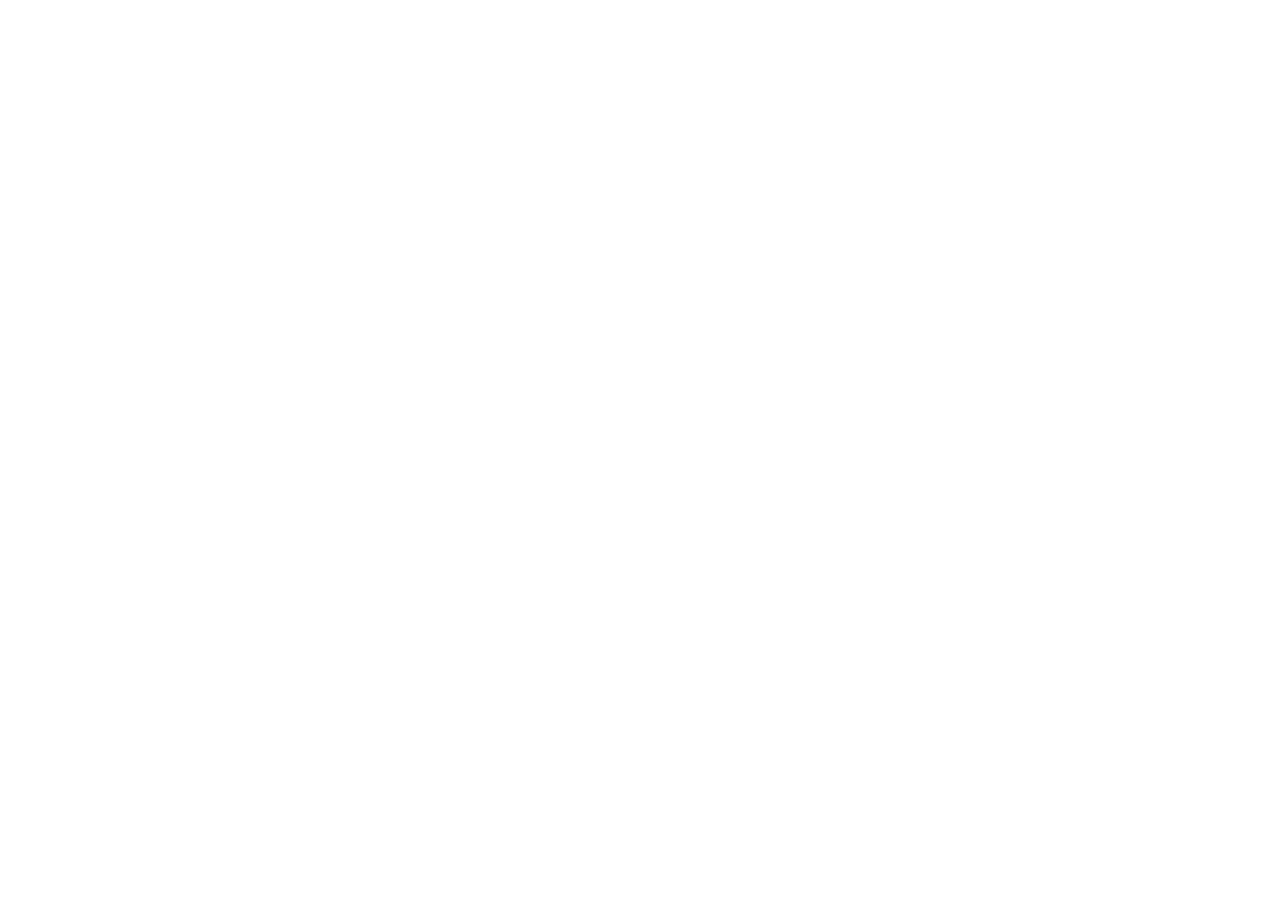
==== index.html @ f28d415c "'Setup'" ====
<!DOCTYPE html>
<html lang="en">
  <head>
    <meta charset="UTF-8" />
    <meta name="viewport" content="width=device-width, initial-scale=1.0" />
    <title>Book Store - Book Store</title>
    <link rel="stylesheet" href="./style.css" />
  </head>
  <body></body>
</html>
---- style.css ----
* {
  margin: 0;
  padding: 0;
}
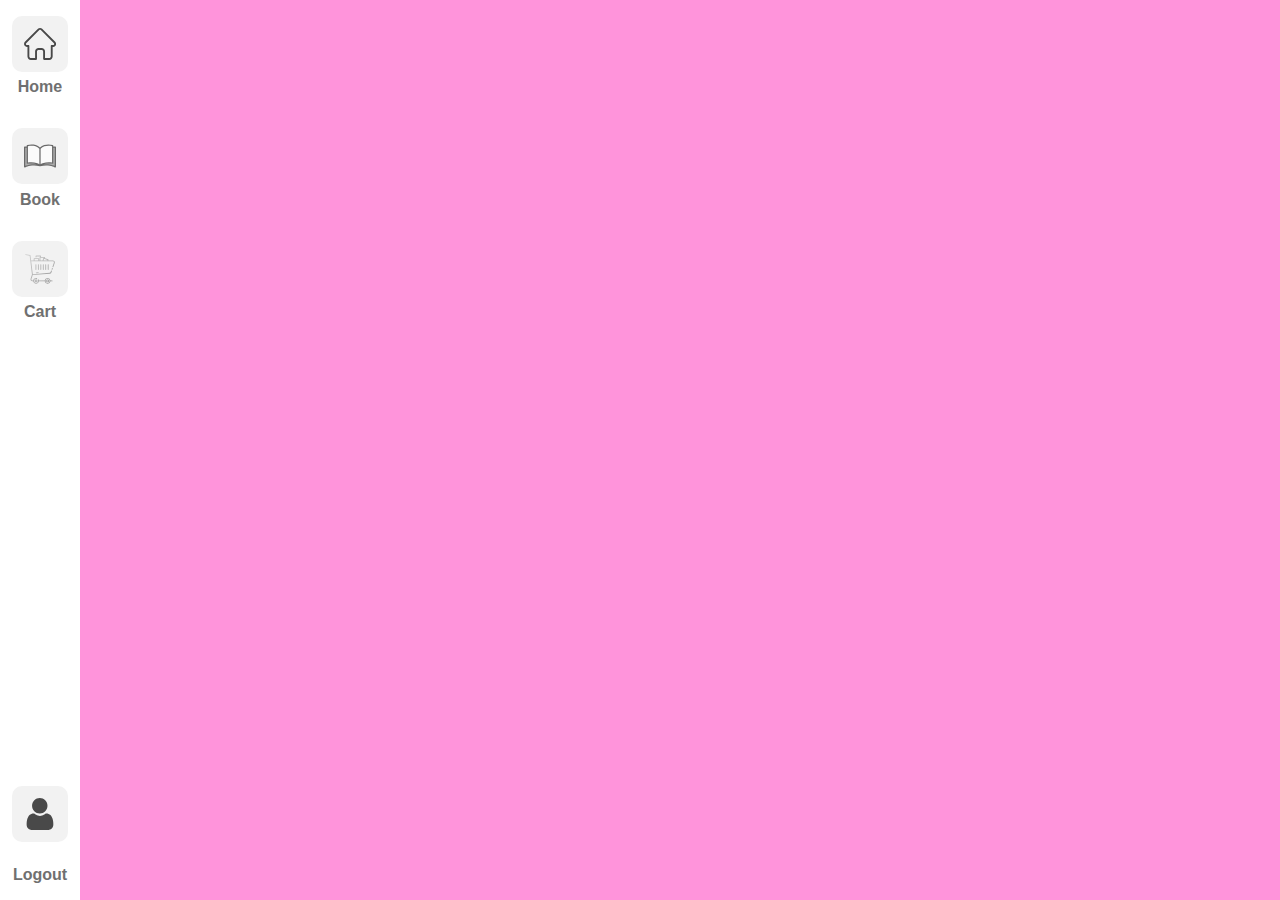
==== commit 1368bb36: "'create-a-navbar-menu'" ====
--- a/index.html
+++ b/index.html
@@ -6,5 +6,58 @@
     <title>Book Store - Book Store</title>
     <link rel="stylesheet" href="./style.css" />
   </head>
-  <body></body>
+  <body>
+    <div class="App">
+      <nav class="h-navbar">
+        <ul class="h-navbar-nav">
+          <li class="h-navbar-item">
+            <a href="#" class="h-nav-link">
+              <div class="nav-icon">
+                <img class="link-icon" src="./image/home.svg" />
+              </div>
+              <span class="link-text">Home</span>
+            </a>
+          </li>
+          <li class="h-navbar-item">
+            <a href="#" class="h-nav-link">
+              <div class="nav-icon">
+                <img class="link-icon" src="./image/book.svg" />
+              </div>
+              <span class="link-text">Book</span>
+            </a>
+          </li>
+          <li class="h-navbar-item">
+            <a href="#" class="h-nav-link">
+              <div class="nav-icon">
+                <img class="link-icon" src="./image/smart-cart.svg" />
+              </div>
+              <span class="link-text">Cart</span>
+            </a>
+          </li>
+          <li class="h-navbar-item">
+            <a href="#" class="h-nav-link">
+              <span class="link-text">Login</span>
+            </a>
+          </li>
+          <li class="h-navbar-item">
+            <a href="#" class="h-nav-link">
+              <span class="link-text">Signin</span>
+            </a>
+          </li>
+          <li class="h-navbar-item">
+            <a href="#" class="h-nav-link">
+              <div class="nav-icon">
+                <img class="link-icon" src="./image/user.svg" />
+              </div>
+            </a>
+          </li>
+          <li class="h-navbar-item">
+            <a href="#" class="h-nav-link">
+              <span class="link-text">Logout</span>
+            </a>
+          </li>
+        </ul>
+      </nav>
+    </div>
+  </body>
 </html>
--- a/style.css
+++ b/style.css
@@ -1,4 +1,288 @@
 * {
   margin: 0;
   padding: 0;
-}
+  color: black;
+  font-family: 'Roboto', sans-serif;
+}
+
+body {
+  background-color: #ff94db !important;
+}
+
+body::-webkit-scrollbar {
+  width: 0.15rem;
+  border-radius: 20px;
+}
+
+body::-webkit-scrollbar-track {
+  background-color: white;
+  border-radius: 20px;
+}
+
+body::-webkit-scrollbar-thumb {
+  background-color: rgb(97, 97, 97);
+  border-radius: 20px;
+}
+
+.h-navbar {
+  width: 5rem;
+  height: 100vh;
+  position: fixed;
+  background-color: white;
+  z-index: 1000;
+}
+
+.h-navbar .h-navbar-nav {
+  list-style: none;
+  margin: 0;
+  padding: 0;
+  display: flex;
+  flex-direction: column;
+  align-items: center;
+  height: 100%;
+}
+
+.h-navbar .h-navbar-nav .h-navbar-item {
+  width: 100%;
+  margin: 1rem 0;
+}
+
+.h-navbar .h-navbar-nav .h-navbar-item .h-nav-link {
+  display: flex;
+  flex-direction: column;
+  align-items: center;
+  text-decoration: none;
+}
+
+.h-navbar .h-navbar-nav .h-navbar-item .h-nav-link .nav-icon {
+  width: 3.5rem;
+  height: 3.5rem;
+  background: #f2f2f2;
+  border: none;
+  border-radius: 10px;
+}
+
+.h-navbar .h-navbar-nav .h-navbar-item .h-nav-link .nav-icon img {
+  max-width: 2rem;
+}
+
+.h-navbar .h-navbar-nav .h-navbar-item .h-nav-link .nav-icon .link-icon {
+  display: flex;
+  align-items: center;
+  justify-content: center;
+  margin: auto;
+  height: 100%;
+  transition: 0.4 ease-in-out;
+  filter: grayscale(100%) opacity(0.7);
+}
+
+.h-navbar .h-navbar-nav .h-navbar-item:hover .h-nav-link .nav-icon .link-icon {
+  filter: grayscale(0) opacity(1);
+}
+
+.h-navbar .h-navbar-nav .h-navbar-item .link-text {
+  color: #707070;
+  margin-top: 0.4rem;
+  transition: 0.4 ease-in-out;
+  font-weight: 700;
+}
+
+.h-navbar .h-navbar-nav .h-navbar-item:hover .link-text {
+  color: black;
+}
+
+.h-navbar .h-navbar-nav .h-navbar-item:nth-child(4):hover .link-text,
+.h-navbar .h-navbar-nav .h-navbar-item:nth-child(5):hover .link-text {
+  text-decoration: underline;
+}
+
+.h-navbar .h-navbar-nav .h-navbar-item:nth-child(4),
+.h-navbar .h-navbar-nav .h-navbar-item:nth-child(6) {
+  margin-bottom: 0.1rem;
+  margin-top: auto;
+}
+
+.h-navbar .h-navbar-nav .h-navbar-item:nth-child(4),
+.h-navbar .h-navbar-nav .h-navbar-item:nth-child(5) {
+  display: none;
+}
+
+.h-navbar .h-navbar-nav .h-navbar-item:nth-child(5) {
+  margin-bottom: 2rem;
+}
+
+main {
+  margin-left: 8rem;
+  margin-right: 4.8rem;
+  padding: 1rem;
+}
+
+header {
+  margin-top: 30px;
+  display: flex !important;
+  /* grid-template-columns: 1fr 1fr; */
+  width: 100%;
+}
+
+.search-book {
+  max-width: 25rem;
+  height: 45px;
+  position: relative;
+  flex-basis: 25rem;
+}
+
+.search-book input {
+  width: 100%;
+  height: 100%;
+  border-radius: 20px;
+  outline: none;
+  box-shadow: none;
+  border: none;
+  padding: 0 20px;
+}
+
+.search-book .search-in {
+  position: absolute;
+  top: 0;
+  left: 0;
+}
+
+.search-book .search-icon {
+  position: absolute;
+  top: 50%;
+  right: 7rem;
+  transform: translate(6rem, -50%);
+  z-index: 2;
+  max-width: 25px;
+}
+
+.logo {
+  display: flex;
+  align-items: center;
+  justify-content: flex-end;
+  flex-grow: 1;
+}
+
+.logo .logo-link {
+  text-decoration: none;
+  display: flex;
+  align-items: center;
+}
+
+.logo .logo-link .logo-web {
+  max-width: 40px;
+}
+
+.logo .logo-link .text-logo {
+  font-size: 1.3rem;
+  font-weight: bold;
+  color: #707070;
+  margin-left: 0.5rem;
+}
+
+/* .h-list-book{
+  margin-top: 40px;
+  display: flex;
+  flex-direction: column;
+}
+
+.h-list-book .books{
+  display: flex;
+  flex-direction: row;
+}
+
+.h-list-book .books .book{
+  display: flex;
+  justify-content: center;
+  margin: 10px 0;
+}
+
+.h-list-book .top-title h2{
+  color: white;
+} */
+
+@media only screen and (min-width: 1366px) {
+  .h-list-book .books .book {
+    flex: 0 0 20%;
+    max-width: 20%;
+  }
+}
+
+@media only screen and (max-width: 1366px) {
+  .h-list-book .books .book {
+    flex: 0 0 25%;
+    max-width: 25%;
+  }
+}
+
+@media only screen and (max-width: 900px) {
+  main {
+    margin-right: 2rem;
+  }
+  .h-list-book .books .book {
+    flex: 0 0 33%;
+    max-width: 33%;
+  }
+}
+
+@media only screen and (min-width: 900px) {
+  main {
+    margin-right: 2rem;
+  }
+}
+
+@media only screen and (min-width: 600px) {
+  .h-navbar {
+    bottom: 0;
+    width: 5rem;
+    background-color: white;
+  }
+}
+
+@media only screen and (max-width: 600px) {
+  .h-list-book .books .book {
+    flex: 0 0 50%;
+    max-width: 50%;
+  }
+
+  .h-navbar {
+    max-width: 100vw;
+    width: 100vw;
+    height: 4rem;
+    bottom: 0;
+  }
+
+  .h-navbar .h-navbar-nav {
+    flex-direction: row;
+  }
+
+  .h-navbar .h-navbar-nav .h-navbar-item {
+    margin: 0;
+  }
+
+  .h-navbar .h-navbar-nav .h-navbar-item .h-nav-link .link-text {
+    display: none;
+  }
+
+  .h-navbar .h-navbar-nav .h-navbar-item:nth-child(4),
+  .h-navbar .h-navbar-nav .h-navbar-item:nth-child(5),
+  .h-navbar .h-navbar-nav .h-navbar-item:nth-child(7) {
+    display: none;
+  }
+
+  .h-navbar .h-navbar-nav .h-navbar-item .h-nav-link .nav-icon .link-icon {
+    filter: grayscale(0) opacity(1);
+  }
+
+  .search-book {
+    max-width: 20rem;
+  }
+
+  .logo .logo-link .text-logo {
+    display: none;
+  }
+
+  main {
+    margin: 0;
+  }
+}
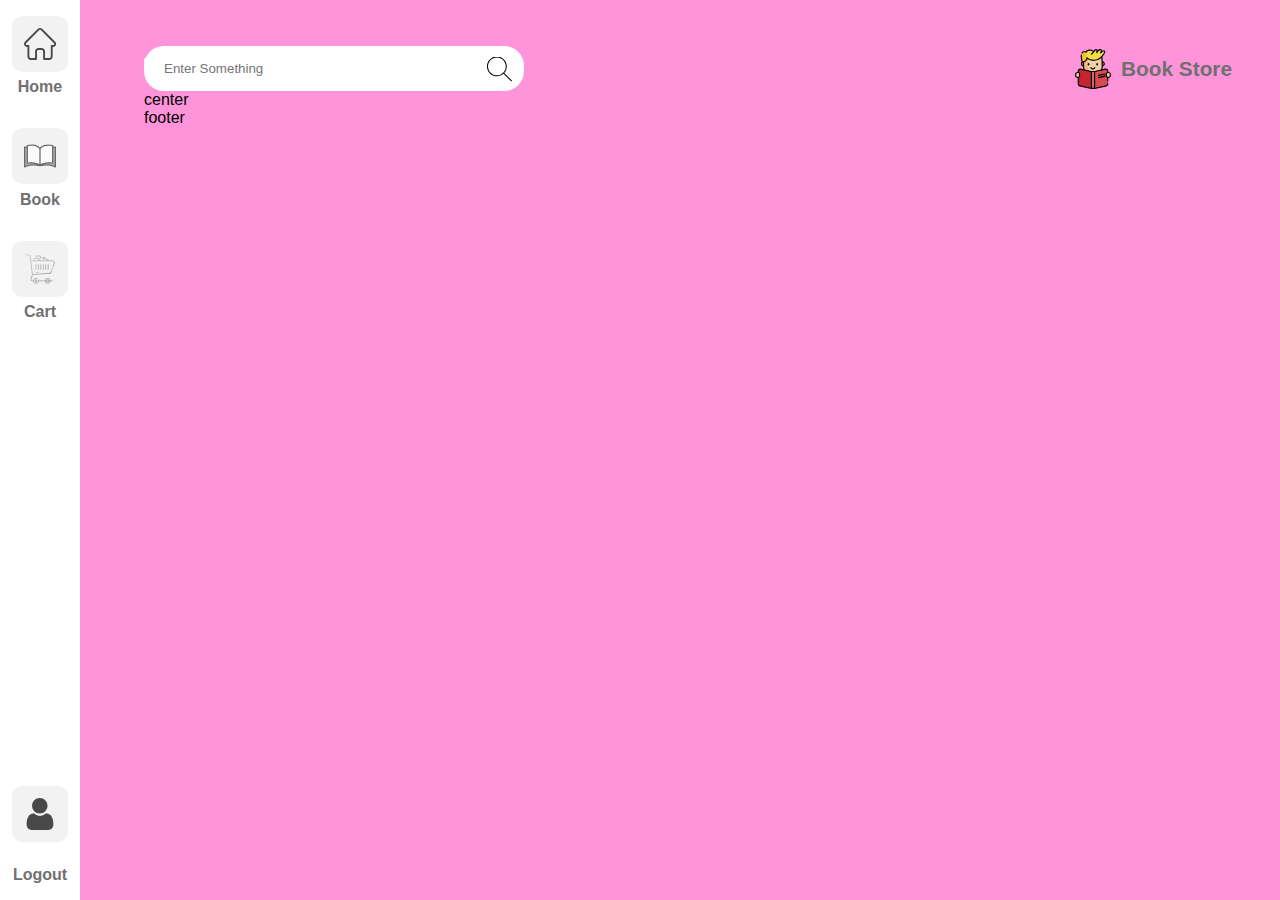
==== commit c3a134fe: "'create-header-of-web_feature-search-and-add-logo-for-website'" ====
--- a/index.html
+++ b/index.html
@@ -58,6 +58,38 @@
           </li>
         </ul>
       </nav>
+      <main class="main">
+        <div class="header">
+          <div class="search-book">
+            <button>
+              <img
+                src="./image/search.svg"
+                alt="search book"
+                class="search-icon"
+              />
+            </button>
+            <input
+              type="text"
+              id="search"
+              class="search-in"
+              placeholder="Enter Something"
+            />
+          </div>
+          <div class="logo">
+            <a href="#" class="logo-link">
+              <img
+                src="./image/study.svg"
+                class="logo-web"
+                alt="logo-study"
+                alt="logo study"
+              />
+              <span class="text-logo">Book Store</span>
+            </a>
+          </div>
+        </div>
+        <div class="center">center</div>
+        <div class="footer">footer</div>
+      </main>
     </div>
   </body>
 </html>
--- a/style.css
+++ b/style.css
@@ -117,7 +117,7 @@
   padding: 1rem;
 }
 
-header {
+.header {
   margin-top: 30px;
   display: flex !important;
   /* grid-template-columns: 1fr 1fr; */
@@ -132,13 +132,13 @@
 }
 
 .search-book input {
-  width: 100%;
+  width: 90%;
   height: 100%;
   border-radius: 20px;
   outline: none;
   box-shadow: none;
   border: none;
-  padding: 0 20px;
+  padding-left: 20px;
 }
 
 .search-book .search-in {
@@ -150,8 +150,8 @@
 .search-book .search-icon {
   position: absolute;
   top: 50%;
-  right: 7rem;
-  transform: translate(6rem, -50%);
+  right: 4rem;
+  transform: translate(2rem, -50%);
   z-index: 2;
   max-width: 25px;
 }
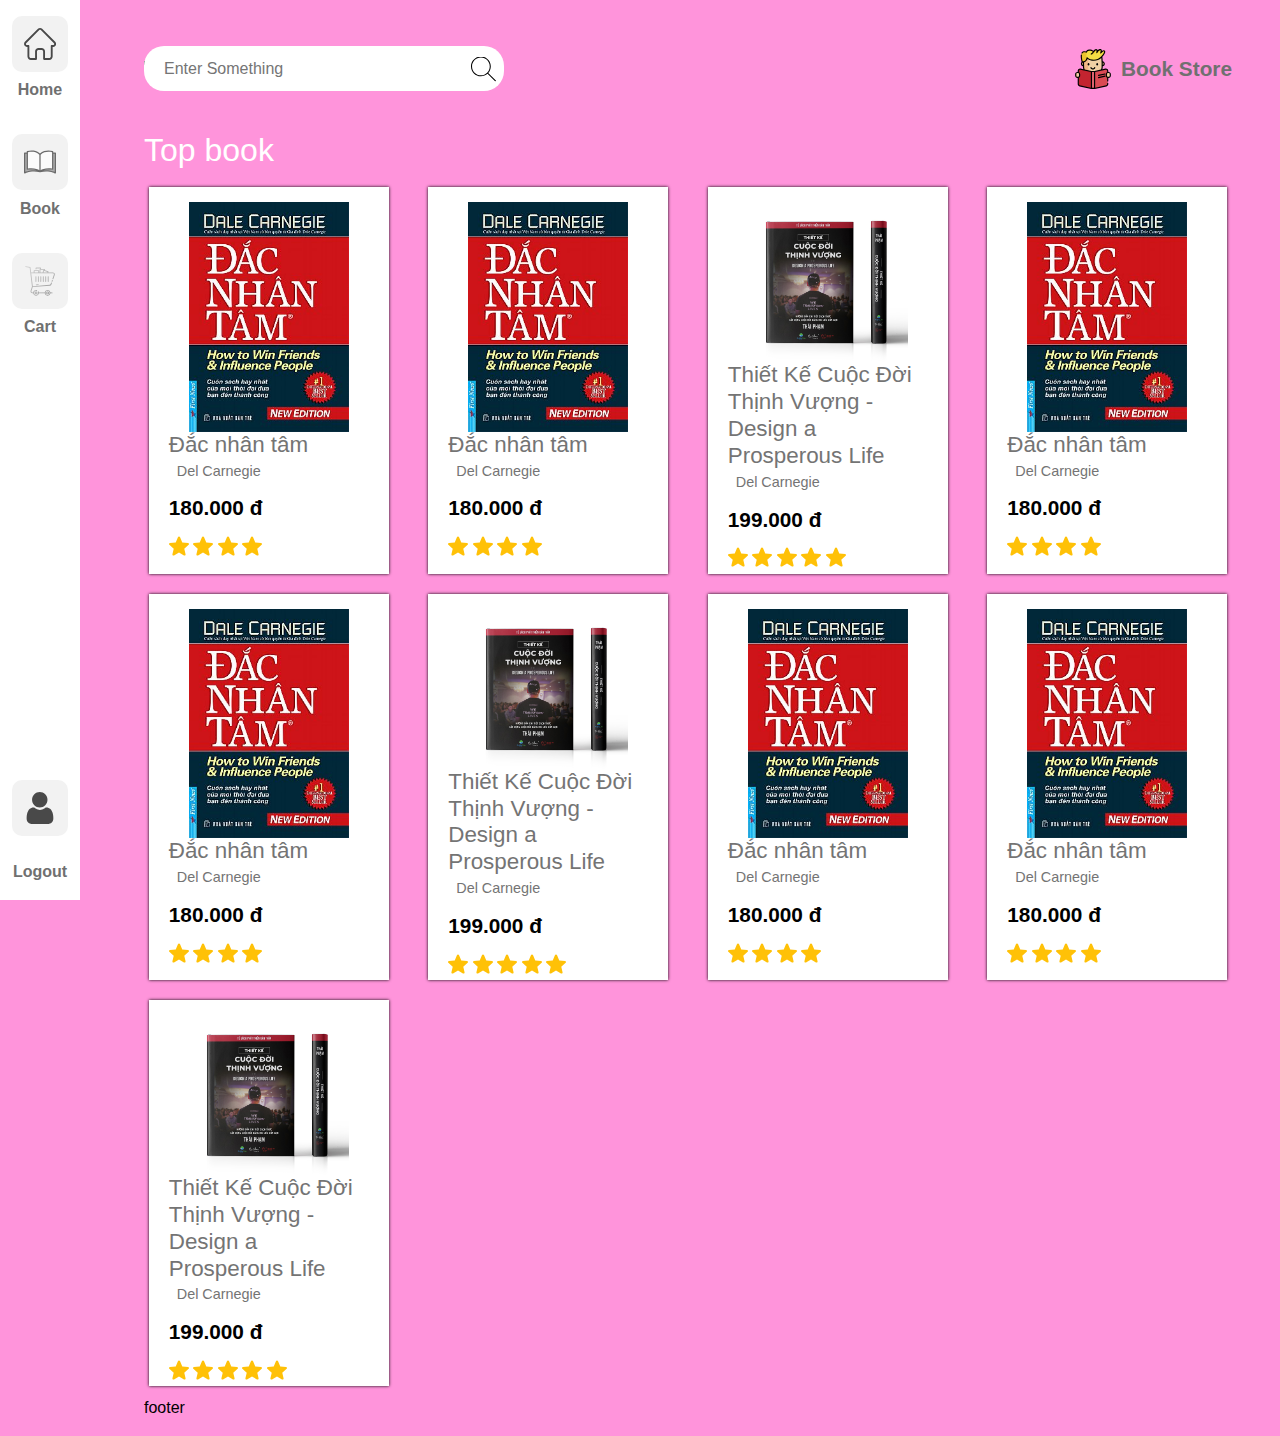
==== commit e2d70c11: "'add_card_book_and_of_center_WEB'" ====
--- a/index.html
+++ b/index.html
@@ -5,6 +5,13 @@
     <meta name="viewport" content="width=device-width, initial-scale=1.0" />
     <title>Book Store - Book Store</title>
     <link rel="stylesheet" href="./style.css" />
+    <link rel="stylesheet" href="./components/cards.css" />
+    <link
+      rel="stylesheet"
+      href="https://stackpath.bootstrapcdn.com/bootstrap/4.4.1/css/bootstrap.min.css"
+      integrity="sha384-Vkoo8x4CGsO3+Hhxv8T/Q5PaXtkKtu6ug5TOeNV6gBiFeWPGFN9MuhOf23Q9Ifjh"
+      crossorigin="anonymous"
+    />
   </head>
   <body>
     <div class="App">
@@ -87,7 +94,447 @@
             </a>
           </div>
         </div>
-        <div class="center">center</div>
+        <div class="center">
+          <div class="h-list-book">
+            <div class="top-title">
+              <h2 class="list-title-text">Top book</h2>
+            </div>
+            <div class="books row">
+              <div class="book  col-sm-4">
+                <div class="h-card">
+                  <a href="#" class="h-card-content">
+                    <img
+                      src="./image/Dac-nhan-tam.jpg"
+                      class="h-card-img"
+                      alt="book card"
+                    />
+                    <div class="h-card-body">
+                      <h3 class="h-card-title">
+                        Đắc nhân tâm
+                      </h3>
+                      <p class="h-card-text">
+                        Del Carnegie
+                      </p>
+                      <p class="h-payment">180.000 đ</p>
+                      <div class="book-star">
+                        <img
+                          src="./image/star.svg"
+                          alt="star"
+                          style="max-width: 20px;"
+                          class="_1-start"
+                        />
+                        <img
+                          src="./image/star.svg"
+                          alt="star"
+                          style="max-width: 20px;"
+                          class="_1-start"
+                        />
+                        <img
+                          src="./image/star.svg"
+                          alt="star"
+                          style="max-width: 20px;"
+                          class="_1-start"
+                        />
+                        <img
+                          src="./image/star.svg"
+                          alt="star"
+                          style="max-width: 20px;"
+                          class="_1-start"
+                        />
+                      </div>
+                    </div>
+                  </a>
+                </div>
+              </div>
+              <div class="book  col-sm-4">
+                <div class="h-card">
+                  <a href="#" class="h-card-content">
+                    <img
+                      src="./image/Dac-nhan-tam.jpg"
+                      class="h-card-img"
+                      alt="book card"
+                    />
+                    <div class="h-card-body">
+                      <h3 class="h-card-title">
+                        Đắc nhân tâm
+                      </h3>
+                      <p class="h-card-text">
+                        Del Carnegie
+                      </p>
+                      <p class="h-payment">180.000 đ</p>
+                      <div class="book-star">
+                        <img
+                          src="./image/star.svg"
+                          alt="star"
+                          style="max-width: 20px;"
+                          class="_1-start"
+                        />
+                        <img
+                          src="./image/star.svg"
+                          alt="star"
+                          style="max-width: 20px;"
+                          class="_1-start"
+                        />
+                        <img
+                          src="./image/star.svg"
+                          alt="star"
+                          style="max-width: 20px;"
+                          class="_1-start"
+                        />
+                        <img
+                          src="./image/star.svg"
+                          alt="star"
+                          style="max-width: 20px;"
+                          class="_1-start"
+                        />
+                      </div>
+                    </div>
+                  </a>
+                </div>
+              </div>
+              <div class="book  col-sm-4">
+                <div class="h-card">
+                  <a href="#" class="h-card-content">
+                    <img
+                      src="./image/thiet_ke_cuoc_doi_thinh_vuong.jpg"
+                      class="h-card-img"
+                      alt="book card"
+                    />
+                    <div class="h-card-body">
+                      <h3 class="h-card-title">
+                        Thiết Kế Cuộc Đời Thịnh Vượng - Design a Prosperous Life
+                      </h3>
+                      <p class="h-card-text">
+                        Del Carnegie
+                      </p>
+                      <p class="h-payment">199.000 đ</p>
+                      <div class="book-star">
+                        <img
+                          src="./image/star.svg"
+                          alt="star"
+                          style="max-width: 20px;"
+                          class="_1-start"
+                        />
+                        <img
+                          src="./image/star.svg"
+                          alt="star"
+                          style="max-width: 20px;"
+                          class="_1-start"
+                        />
+                        <img
+                          src="./image/star.svg"
+                          alt="star"
+                          style="max-width: 20px;"
+                          class="_1-start"
+                        />
+                        <img
+                          src="./image/star.svg"
+                          alt="star"
+                          style="max-width: 20px;"
+                          class="_1-start"
+                        />
+                        <img
+                          src="./image/star.svg"
+                          alt="star"
+                          style="max-width: 20px;"
+                          class="_1-start"
+                        />
+                      </div>
+                    </div>
+                  </a>
+                </div>
+              </div>
+              <div class="book  col-sm-4">
+                <div class="h-card">
+                  <a href="#" class="h-card-content">
+                    <img
+                      src="./image/Dac-nhan-tam.jpg"
+                      class="h-card-img"
+                      alt="book card"
+                    />
+                    <div class="h-card-body">
+                      <h3 class="h-card-title">
+                        Đắc nhân tâm
+                      </h3>
+                      <p class="h-card-text">
+                        Del Carnegie
+                      </p>
+                      <p class="h-payment">180.000 đ</p>
+                      <div class="book-star">
+                        <img
+                          src="./image/star.svg"
+                          alt="star"
+                          style="max-width: 20px;"
+                          class="_1-start"
+                        />
+                        <img
+                          src="./image/star.svg"
+                          alt="star"
+                          style="max-width: 20px;"
+                          class="_1-start"
+                        />
+                        <img
+                          src="./image/star.svg"
+                          alt="star"
+                          style="max-width: 20px;"
+                          class="_1-start"
+                        />
+                        <img
+                          src="./image/star.svg"
+                          alt="star"
+                          style="max-width: 20px;"
+                          class="_1-start"
+                        />
+                      </div>
+                    </div>
+                  </a>
+                </div>
+              </div>
+              <div class="book  col-sm-4">
+                <div class="h-card">
+                  <a href="#" class="h-card-content">
+                    <img
+                      src="./image/Dac-nhan-tam.jpg"
+                      class="h-card-img"
+                      alt="book card"
+                    />
+                    <div class="h-card-body">
+                      <h3 class="h-card-title">
+                        Đắc nhân tâm
+                      </h3>
+                      <p class="h-card-text">
+                        Del Carnegie
+                      </p>
+                      <p class="h-payment">180.000 đ</p>
+                      <div class="book-star">
+                        <img
+                          src="./image/star.svg"
+                          alt="star"
+                          style="max-width: 20px;"
+                          class="_1-start"
+                        />
+                        <img
+                          src="./image/star.svg"
+                          alt="star"
+                          style="max-width: 20px;"
+                          class="_1-start"
+                        />
+                        <img
+                          src="./image/star.svg"
+                          alt="star"
+                          style="max-width: 20px;"
+                          class="_1-start"
+                        />
+                        <img
+                          src="./image/star.svg"
+                          alt="star"
+                          style="max-width: 20px;"
+                          class="_1-start"
+                        />
+                      </div>
+                    </div>
+                  </a>
+                </div>
+              </div>
+              <div class="book  col-sm-4">
+                <div class="h-card">
+                  <a href="#" class="h-card-content">
+                    <img
+                      src="./image/thiet_ke_cuoc_doi_thinh_vuong.jpg"
+                      class="h-card-img"
+                      alt="book card"
+                    />
+                    <div class="h-card-body">
+                      <h3 class="h-card-title">
+                        Thiết Kế Cuộc Đời Thịnh Vượng - Design a Prosperous Life
+                      </h3>
+                      <p class="h-card-text">
+                        Del Carnegie
+                      </p>
+                      <p class="h-payment">199.000 đ</p>
+                      <div class="book-star">
+                        <img
+                          src="./image/star.svg"
+                          alt="star"
+                          style="max-width: 20px;"
+                          class="_1-start"
+                        />
+                        <img
+                          src="./image/star.svg"
+                          alt="star"
+                          style="max-width: 20px;"
+                          class="_1-start"
+                        />
+                        <img
+                          src="./image/star.svg"
+                          alt="star"
+                          style="max-width: 20px;"
+                          class="_1-start"
+                        />
+                        <img
+                          src="./image/star.svg"
+                          alt="star"
+                          style="max-width: 20px;"
+                          class="_1-start"
+                        />
+                        <img
+                          src="./image/star.svg"
+                          alt="star"
+                          style="max-width: 20px;"
+                          class="_1-start"
+                        />
+                      </div>
+                    </div>
+                  </a>
+                </div>
+              </div>
+              <div class="book  col-sm-4">
+                <div class="h-card">
+                  <a href="#" class="h-card-content">
+                    <img
+                      src="./image/Dac-nhan-tam.jpg"
+                      class="h-card-img"
+                      alt="book card"
+                    />
+                    <div class="h-card-body">
+                      <h3 class="h-card-title">
+                        Đắc nhân tâm
+                      </h3>
+                      <p class="h-card-text">
+                        Del Carnegie
+                      </p>
+                      <p class="h-payment">180.000 đ</p>
+                      <div class="book-star">
+                        <img
+                          src="./image/star.svg"
+                          alt="star"
+                          style="max-width: 20px;"
+                          class="_1-start"
+                        />
+                        <img
+                          src="./image/star.svg"
+                          alt="star"
+                          style="max-width: 20px;"
+                          class="_1-start"
+                        />
+                        <img
+                          src="./image/star.svg"
+                          alt="star"
+                          style="max-width: 20px;"
+                          class="_1-start"
+                        />
+                        <img
+                          src="./image/star.svg"
+                          alt="star"
+                          style="max-width: 20px;"
+                          class="_1-start"
+                        />
+                      </div>
+                    </div>
+                  </a>
+                </div>
+              </div>
+              <div class="book  col-sm-4">
+                <div class="h-card">
+                  <a href="#" class="h-card-content">
+                    <img
+                      src="./image/Dac-nhan-tam.jpg"
+                      class="h-card-img"
+                      alt="book card"
+                    />
+                    <div class="h-card-body">
+                      <h3 class="h-card-title">
+                        Đắc nhân tâm
+                      </h3>
+                      <p class="h-card-text">
+                        Del Carnegie
+                      </p>
+                      <p class="h-payment">180.000 đ</p>
+                      <div class="book-star">
+                        <img
+                          src="./image/star.svg"
+                          alt="star"
+                          style="max-width: 20px;"
+                          class="_1-start"
+                        />
+                        <img
+                          src="./image/star.svg"
+                          alt="star"
+                          style="max-width: 20px;"
+                          class="_1-start"
+                        />
+                        <img
+                          src="./image/star.svg"
+                          alt="star"
+                          style="max-width: 20px;"
+                          class="_1-start"
+                        />
+                        <img
+                          src="./image/star.svg"
+                          alt="star"
+                          style="max-width: 20px;"
+                          class="_1-start"
+                        />
+                      </div>
+                    </div>
+                  </a>
+                </div>
+              </div>
+              <div class="book  col-sm-4">
+                <div class="h-card">
+                  <a href="#" class="h-card-content">
+                    <img
+                      src="./image/thiet_ke_cuoc_doi_thinh_vuong.jpg"
+                      class="h-card-img"
+                      alt="book card"
+                    />
+                    <div class="h-card-body">
+                      <h3 class="h-card-title">
+                        Thiết Kế Cuộc Đời Thịnh Vượng - Design a Prosperous Life
+                      </h3>
+                      <p class="h-card-text">
+                        Del Carnegie
+                      </p>
+                      <p class="h-payment">199.000 đ</p>
+                      <div class="book-star">
+                        <img
+                          src="./image/star.svg"
+                          alt="star"
+                          style="max-width: 20px;"
+                          class="_1-start"
+                        />
+                        <img
+                          src="./image/star.svg"
+                          alt="star"
+                          style="max-width: 20px;"
+                          class="_1-start"
+                        />
+                        <img
+                          src="./image/star.svg"
+                          alt="star"
+                          style="max-width: 20px;"
+                          class="_1-start"
+                        />
+                        <img
+                          src="./image/star.svg"
+                          alt="star"
+                          style="max-width: 20px;"
+                          class="_1-start"
+                        />
+                        <img
+                          src="./image/star.svg"
+                          alt="star"
+                          style="max-width: 20px;"
+                          class="_1-start"
+                        />
+                      </div>
+                    </div>
+                  </a>
+                </div>
+              </div>
+            </div>
+          </div>
+        </div>
         <div class="footer">footer</div>
       </main>
     </div>
--- a/style.css
+++ b/style.css
@@ -151,7 +151,7 @@
   position: absolute;
   top: 50%;
   right: 4rem;
-  transform: translate(2rem, -50%);
+  transform: translate(1rem, -50%);
   z-index: 2;
   max-width: 25px;
 }
@@ -180,36 +180,36 @@
   margin-left: 0.5rem;
 }
 
-/* .h-list-book{
+.center .h-list-book {
   margin-top: 40px;
   display: flex;
   flex-direction: column;
 }
 
-.h-list-book .books{
+.center .h-list-book .books {
   display: flex;
   flex-direction: row;
 }
 
-.h-list-book .books .book{
+.center .h-list-book .books .book {
   display: flex;
   justify-content: center;
   margin: 10px 0;
 }
 
-.h-list-book .top-title h2{
+.center .h-list-book .top-title h2 {
   color: white;
-} */
+}
 
 @media only screen and (min-width: 1366px) {
-  .h-list-book .books .book {
+  .center .h-list-book .books .book {
     flex: 0 0 20%;
     max-width: 20%;
   }
 }
 
 @media only screen and (max-width: 1366px) {
-  .h-list-book .books .book {
+  .center .h-list-book .books .book {
     flex: 0 0 25%;
     max-width: 25%;
   }
@@ -219,7 +219,7 @@
   main {
     margin-right: 2rem;
   }
-  .h-list-book .books .book {
+  .center .h-list-book .books .book {
     flex: 0 0 33%;
     max-width: 33%;
   }
@@ -240,7 +240,7 @@
 }
 
 @media only screen and (max-width: 600px) {
-  .h-list-book .books .book {
+  .center .h-list-book .books .book {
     flex: 0 0 50%;
     max-width: 50%;
   }
--- a/components/cards.css
+++ b/components/cards.css
@@ -0,0 +1,52 @@
+.h-card{
+    width: 15rem;
+    background-color:white;
+    box-shadow: 0 0 3px;
+    transition: 0.3s ease-in-out;
+}
+
+.h-card:hover{
+    box-shadow: 0px 0 6px;
+}
+
+.h-card .h-card-content{
+    text-decoration: none;
+}
+
+.h-card .h-card-img{
+    width: 10rem;
+    margin: auto;
+    padding-top: 15px;
+    display: flex;
+    align-items: center;
+    justify-content: center;
+}
+
+.h-card .h-card-body{
+    padding:0 20px;
+    padding-bottom: 5px;
+}
+
+.h-card .h-card-body h3{
+    margin-bottom: 2px;
+    font-size: 1.4rem;
+    color: #747474;
+}
+
+.h-card .h-card-body p{
+    padding: 0;
+    margin: 0;
+    font-size: 0.9rem;
+    color: #747474;
+}
+
+.h-card .h-card-body p.h-card-text{
+    padding-left: 8px;
+}
+
+.h-card .h-card-body p.h-payment{
+    color: black;
+    font-size: 1.3rem;
+    margin: 10px 0;
+    font-weight: 700;
+}
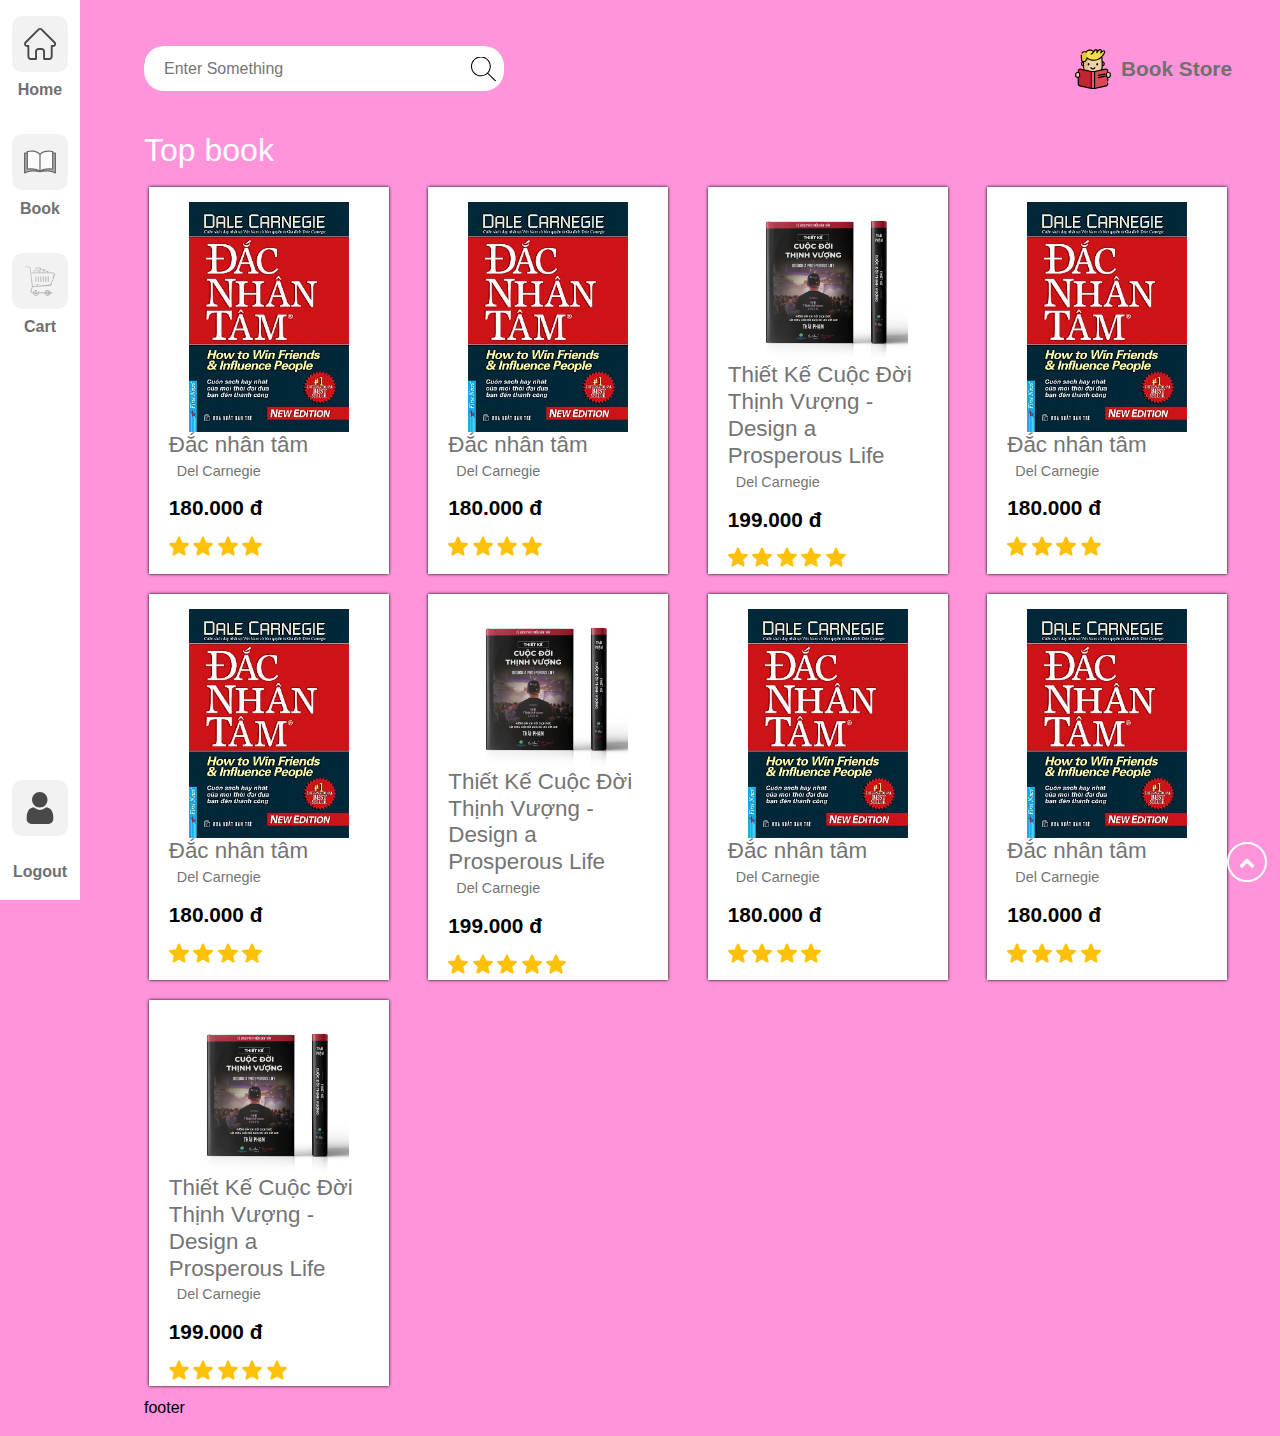
==== commit 0af16330: "'set_up_cart_and_cart_Item'" ====
--- a/index.html
+++ b/index.html
@@ -11,6 +11,10 @@
       href="https://stackpath.bootstrapcdn.com/bootstrap/4.4.1/css/bootstrap.min.css"
       integrity="sha384-Vkoo8x4CGsO3+Hhxv8T/Q5PaXtkKtu6ug5TOeNV6gBiFeWPGFN9MuhOf23Q9Ifjh"
       crossorigin="anonymous"
+    />
+    <link
+      rel="stylesheet"
+      href="https://cdnjs.cloudflare.com/ajax/libs/font-awesome/4.7.0/css/font-awesome.min.css"
     />
   </head>
   <body>
@@ -535,8 +539,12 @@
             </div>
           </div>
         </div>
+
         <div class="footer">footer</div>
       </main>
+      <a href="#">
+        <div class="scroll-top"></div>
+      </a>
     </div>
   </body>
 </html>
--- a/style.css
+++ b/style.css
@@ -286,3 +286,30 @@
     margin: 0;
   }
 }
+
+.scroll-top {
+  position: fixed;
+  right: 1%;
+  bottom: 2%;
+  width: 2.5rem;
+  height: 2.5rem;
+  border-radius: 50%;
+  border: 2px solid #fff;
+  cursor: pointer;
+  transition: 0.4s ease-in-out;
+  transform: translateY(0px);
+}
+
+.scroll-top:hover::before {
+  transform: translateY(-3px);
+}
+
+.scroll-top::before {
+  content: '\f077';
+  font-family: 'FontAwesome';
+  display: flex;
+  align-items: center;
+  justify-content: center;
+  height: 100%;
+  color: #fff;
+}
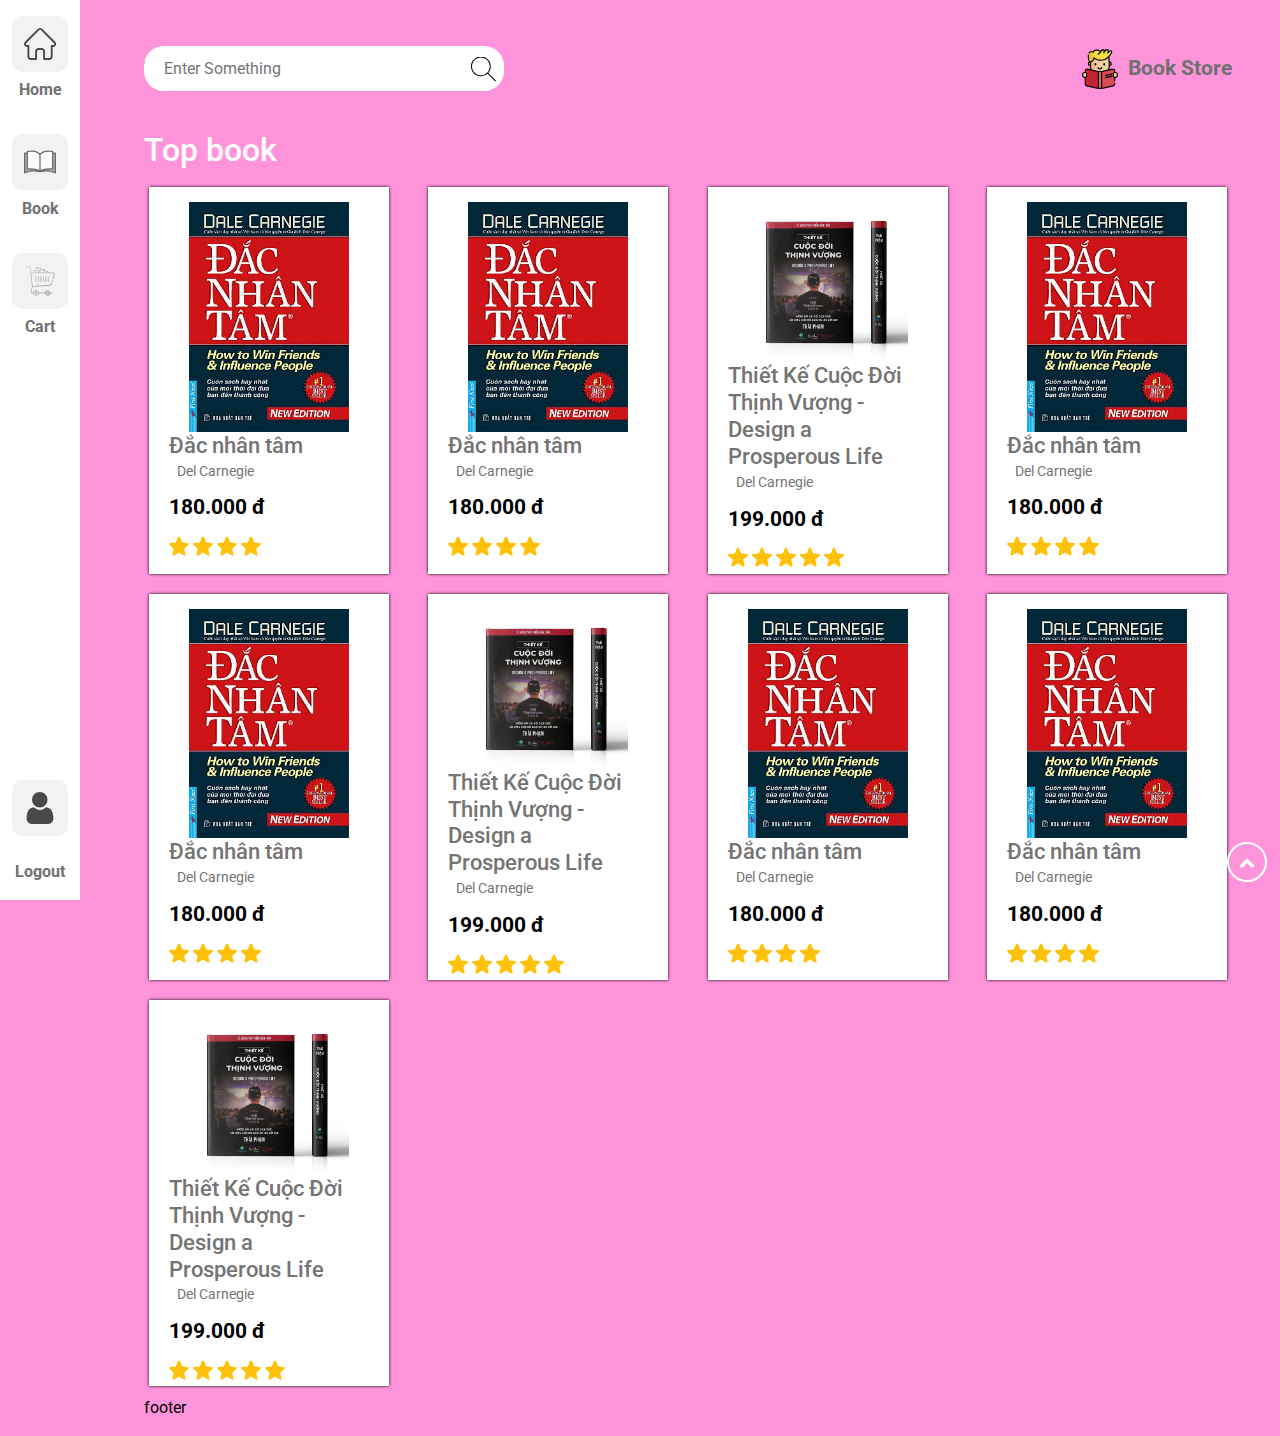
==== commit e4659978: "'complete_app_basic_book_store_with_html_css'" ====
--- a/index.html
+++ b/index.html
@@ -6,6 +6,10 @@
     <title>Book Store - Book Store</title>
     <link rel="stylesheet" href="./style.css" />
     <link rel="stylesheet" href="./components/cards.css" />
+    <link
+      href="https://fonts.googleapis.com/css?family=Roboto:400,400i,500,500i,700,700i&display=swap&subset=vietnamese"
+      rel="stylesheet"
+    />
     <link
       rel="stylesheet"
       href="https://stackpath.bootstrapcdn.com/bootstrap/4.4.1/css/bootstrap.min.css"
@@ -38,7 +42,7 @@
             </a>
           </li>
           <li class="h-navbar-item">
-            <a href="#" class="h-nav-link">
+            <a href="http://127.0.0.1:5501/pages/cart.html" class="h-nav-link">
               <div class="nav-icon">
                 <img class="link-icon" src="./image/smart-cart.svg" />
               </div>
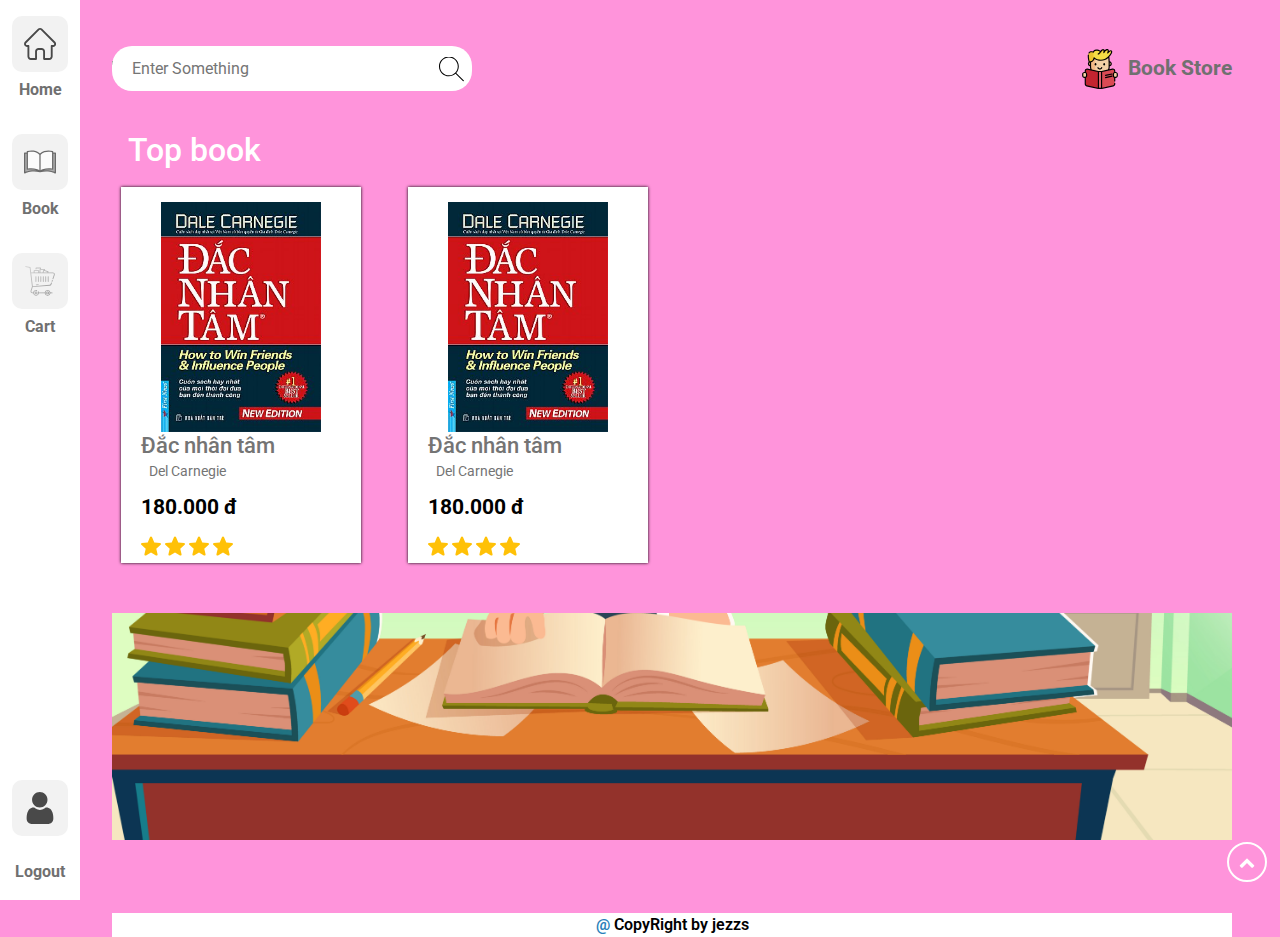
==== commit 0682b742: "create footer" ====
--- a/index.html
+++ b/index.html
@@ -108,7 +108,7 @@
               <h2 class="list-title-text">Top book</h2>
             </div>
             <div class="books row">
-              <div class="book  col-sm-4">
+              <div class="book col-sm-4">
                 <div class="h-card">
                   <a href="#" class="h-card-content">
                     <img
@@ -154,7 +154,7 @@
                   </a>
                 </div>
               </div>
-              <div class="book  col-sm-4">
+              <div class="book col-sm-4">
                 <div class="h-card">
                   <a href="#" class="h-card-content">
                     <img
@@ -200,351 +200,16 @@
                   </a>
                 </div>
               </div>
-              <div class="book  col-sm-4">
-                <div class="h-card">
-                  <a href="#" class="h-card-content">
-                    <img
-                      src="./image/thiet_ke_cuoc_doi_thinh_vuong.jpg"
-                      class="h-card-img"
-                      alt="book card"
-                    />
-                    <div class="h-card-body">
-                      <h3 class="h-card-title">
-                        Thiết Kế Cuộc Đời Thịnh Vượng - Design a Prosperous Life
-                      </h3>
-                      <p class="h-card-text">
-                        Del Carnegie
-                      </p>
-                      <p class="h-payment">199.000 đ</p>
-                      <div class="book-star">
-                        <img
-                          src="./image/star.svg"
-                          alt="star"
-                          style="max-width: 20px;"
-                          class="_1-start"
-                        />
-                        <img
-                          src="./image/star.svg"
-                          alt="star"
-                          style="max-width: 20px;"
-                          class="_1-start"
-                        />
-                        <img
-                          src="./image/star.svg"
-                          alt="star"
-                          style="max-width: 20px;"
-                          class="_1-start"
-                        />
-                        <img
-                          src="./image/star.svg"
-                          alt="star"
-                          style="max-width: 20px;"
-                          class="_1-start"
-                        />
-                        <img
-                          src="./image/star.svg"
-                          alt="star"
-                          style="max-width: 20px;"
-                          class="_1-start"
-                        />
-                      </div>
-                    </div>
-                  </a>
-                </div>
-              </div>
-              <div class="book  col-sm-4">
-                <div class="h-card">
-                  <a href="#" class="h-card-content">
-                    <img
-                      src="./image/Dac-nhan-tam.jpg"
-                      class="h-card-img"
-                      alt="book card"
-                    />
-                    <div class="h-card-body">
-                      <h3 class="h-card-title">
-                        Đắc nhân tâm
-                      </h3>
-                      <p class="h-card-text">
-                        Del Carnegie
-                      </p>
-                      <p class="h-payment">180.000 đ</p>
-                      <div class="book-star">
-                        <img
-                          src="./image/star.svg"
-                          alt="star"
-                          style="max-width: 20px;"
-                          class="_1-start"
-                        />
-                        <img
-                          src="./image/star.svg"
-                          alt="star"
-                          style="max-width: 20px;"
-                          class="_1-start"
-                        />
-                        <img
-                          src="./image/star.svg"
-                          alt="star"
-                          style="max-width: 20px;"
-                          class="_1-start"
-                        />
-                        <img
-                          src="./image/star.svg"
-                          alt="star"
-                          style="max-width: 20px;"
-                          class="_1-start"
-                        />
-                      </div>
-                    </div>
-                  </a>
-                </div>
-              </div>
-              <div class="book  col-sm-4">
-                <div class="h-card">
-                  <a href="#" class="h-card-content">
-                    <img
-                      src="./image/Dac-nhan-tam.jpg"
-                      class="h-card-img"
-                      alt="book card"
-                    />
-                    <div class="h-card-body">
-                      <h3 class="h-card-title">
-                        Đắc nhân tâm
-                      </h3>
-                      <p class="h-card-text">
-                        Del Carnegie
-                      </p>
-                      <p class="h-payment">180.000 đ</p>
-                      <div class="book-star">
-                        <img
-                          src="./image/star.svg"
-                          alt="star"
-                          style="max-width: 20px;"
-                          class="_1-start"
-                        />
-                        <img
-                          src="./image/star.svg"
-                          alt="star"
-                          style="max-width: 20px;"
-                          class="_1-start"
-                        />
-                        <img
-                          src="./image/star.svg"
-                          alt="star"
-                          style="max-width: 20px;"
-                          class="_1-start"
-                        />
-                        <img
-                          src="./image/star.svg"
-                          alt="star"
-                          style="max-width: 20px;"
-                          class="_1-start"
-                        />
-                      </div>
-                    </div>
-                  </a>
-                </div>
-              </div>
-              <div class="book  col-sm-4">
-                <div class="h-card">
-                  <a href="#" class="h-card-content">
-                    <img
-                      src="./image/thiet_ke_cuoc_doi_thinh_vuong.jpg"
-                      class="h-card-img"
-                      alt="book card"
-                    />
-                    <div class="h-card-body">
-                      <h3 class="h-card-title">
-                        Thiết Kế Cuộc Đời Thịnh Vượng - Design a Prosperous Life
-                      </h3>
-                      <p class="h-card-text">
-                        Del Carnegie
-                      </p>
-                      <p class="h-payment">199.000 đ</p>
-                      <div class="book-star">
-                        <img
-                          src="./image/star.svg"
-                          alt="star"
-                          style="max-width: 20px;"
-                          class="_1-start"
-                        />
-                        <img
-                          src="./image/star.svg"
-                          alt="star"
-                          style="max-width: 20px;"
-                          class="_1-start"
-                        />
-                        <img
-                          src="./image/star.svg"
-                          alt="star"
-                          style="max-width: 20px;"
-                          class="_1-start"
-                        />
-                        <img
-                          src="./image/star.svg"
-                          alt="star"
-                          style="max-width: 20px;"
-                          class="_1-start"
-                        />
-                        <img
-                          src="./image/star.svg"
-                          alt="star"
-                          style="max-width: 20px;"
-                          class="_1-start"
-                        />
-                      </div>
-                    </div>
-                  </a>
-                </div>
-              </div>
-              <div class="book  col-sm-4">
-                <div class="h-card">
-                  <a href="#" class="h-card-content">
-                    <img
-                      src="./image/Dac-nhan-tam.jpg"
-                      class="h-card-img"
-                      alt="book card"
-                    />
-                    <div class="h-card-body">
-                      <h3 class="h-card-title">
-                        Đắc nhân tâm
-                      </h3>
-                      <p class="h-card-text">
-                        Del Carnegie
-                      </p>
-                      <p class="h-payment">180.000 đ</p>
-                      <div class="book-star">
-                        <img
-                          src="./image/star.svg"
-                          alt="star"
-                          style="max-width: 20px;"
-                          class="_1-start"
-                        />
-                        <img
-                          src="./image/star.svg"
-                          alt="star"
-                          style="max-width: 20px;"
-                          class="_1-start"
-                        />
-                        <img
-                          src="./image/star.svg"
-                          alt="star"
-                          style="max-width: 20px;"
-                          class="_1-start"
-                        />
-                        <img
-                          src="./image/star.svg"
-                          alt="star"
-                          style="max-width: 20px;"
-                          class="_1-start"
-                        />
-                      </div>
-                    </div>
-                  </a>
-                </div>
-              </div>
-              <div class="book  col-sm-4">
-                <div class="h-card">
-                  <a href="#" class="h-card-content">
-                    <img
-                      src="./image/Dac-nhan-tam.jpg"
-                      class="h-card-img"
-                      alt="book card"
-                    />
-                    <div class="h-card-body">
-                      <h3 class="h-card-title">
-                        Đắc nhân tâm
-                      </h3>
-                      <p class="h-card-text">
-                        Del Carnegie
-                      </p>
-                      <p class="h-payment">180.000 đ</p>
-                      <div class="book-star">
-                        <img
-                          src="./image/star.svg"
-                          alt="star"
-                          style="max-width: 20px;"
-                          class="_1-start"
-                        />
-                        <img
-                          src="./image/star.svg"
-                          alt="star"
-                          style="max-width: 20px;"
-                          class="_1-start"
-                        />
-                        <img
-                          src="./image/star.svg"
-                          alt="star"
-                          style="max-width: 20px;"
-                          class="_1-start"
-                        />
-                        <img
-                          src="./image/star.svg"
-                          alt="star"
-                          style="max-width: 20px;"
-                          class="_1-start"
-                        />
-                      </div>
-                    </div>
-                  </a>
-                </div>
-              </div>
-              <div class="book  col-sm-4">
-                <div class="h-card">
-                  <a href="#" class="h-card-content">
-                    <img
-                      src="./image/thiet_ke_cuoc_doi_thinh_vuong.jpg"
-                      class="h-card-img"
-                      alt="book card"
-                    />
-                    <div class="h-card-body">
-                      <h3 class="h-card-title">
-                        Thiết Kế Cuộc Đời Thịnh Vượng - Design a Prosperous Life
-                      </h3>
-                      <p class="h-card-text">
-                        Del Carnegie
-                      </p>
-                      <p class="h-payment">199.000 đ</p>
-                      <div class="book-star">
-                        <img
-                          src="./image/star.svg"
-                          alt="star"
-                          style="max-width: 20px;"
-                          class="_1-start"
-                        />
-                        <img
-                          src="./image/star.svg"
-                          alt="star"
-                          style="max-width: 20px;"
-                          class="_1-start"
-                        />
-                        <img
-                          src="./image/star.svg"
-                          alt="star"
-                          style="max-width: 20px;"
-                          class="_1-start"
-                        />
-                        <img
-                          src="./image/star.svg"
-                          alt="star"
-                          style="max-width: 20px;"
-                          class="_1-start"
-                        />
-                        <img
-                          src="./image/star.svg"
-                          alt="star"
-                          style="max-width: 20px;"
-                          class="_1-start"
-                        />
-                      </div>
-                    </div>
-                  </a>
-                </div>
-              </div>
             </div>
           </div>
         </div>
 
-        <div class="footer">footer</div>
+        <div class="footer">
+          <div class="top"></div>
+          <div class="bottom">
+            <p class="text"><span>@</span> CopyRight by jezzs</p>
+          </div>
+        </div>
       </main>
       <a href="#">
         <div class="scroll-top"></div>
--- a/style.css
+++ b/style.css
@@ -20,8 +20,13 @@
 }
 
 body::-webkit-scrollbar-thumb {
-  background-color: rgb(97, 97, 97);
+  background-color: #007bff;
   border-radius: 20px;
+}
+
+.App {
+  width: 100%;
+  height: 100vh;
 }
 
 .h-navbar {
@@ -112,15 +117,20 @@
 }
 
 main {
-  margin-left: 8rem;
-  margin-right: 4.8rem;
+  margin-left: 6rem;
+  margin-right: 4rem;
   padding: 1rem;
+  height: 100%;
+}
+
+.header,
+.footer {
+  margin-left: 1em;
 }
 
 .header {
   margin-top: 30px;
   display: flex !important;
-  /* grid-template-columns: 1fr 1fr; */
   width: 100%;
 }
 
@@ -195,6 +205,11 @@
   display: flex;
   justify-content: center;
   margin: 10px 0;
+  padding: 0;
+}
+
+.center .h-list-book .top-title {
+  margin-left: 1em;
 }
 
 .center .h-list-book .top-title h2 {
@@ -213,6 +228,10 @@
     flex: 0 0 25%;
     max-width: 25%;
   }
+  .header,
+  .footer {
+    margin-left: 0em;
+  }
 }
 
 @media only screen and (max-width: 900px) {
@@ -228,6 +247,9 @@
 @media only screen and (min-width: 900px) {
   main {
     margin-right: 2rem;
+  }
+  .footer {
+    padding: 0 !important;
   }
 }
 
@@ -240,6 +262,9 @@
 }
 
 @media only screen and (max-width: 600px) {
+  .center {
+    padding: 1rem;
+  }
   .center .h-list-book .books .book {
     flex: 0 0 50%;
     max-width: 50%;
@@ -284,6 +309,15 @@
 
   main {
     margin: 0;
+    padding: 0;
+  }
+
+  main .footer {
+    width: 100%;
+    margin-bottom: 60px;
+  }
+  .footer .top {
+    background-position: 0 150px !important;
   }
 }
 
@@ -313,3 +347,41 @@
   height: 100%;
   color: #fff;
 }
+
+.footer {
+  width: 100%;
+  margin-top: 40px;
+}
+
+.footer .bottom {
+  display: flex;
+  align-items: flex-end;
+  bottom: 0;
+  background-color: white;
+  width: 100%;
+  display: flex;
+  align-items: center;
+  justify-content: center;
+}
+
+.footer .bottom .text {
+  color: black;
+  text-align: center;
+  font-weight: 600;
+  margin: 0;
+  padding: 0;
+}
+
+.footer .bottom .text span {
+  color: #2980b9;
+}
+
+.footer .top {
+  background-image: url(./image/1379.jpg);
+  background-size: contain;
+  background-attachment: fixed;
+  background-position: 30px 200px;
+  background-repeat: no-repeat;
+  width: 100%;
+  height: 300px;
+}
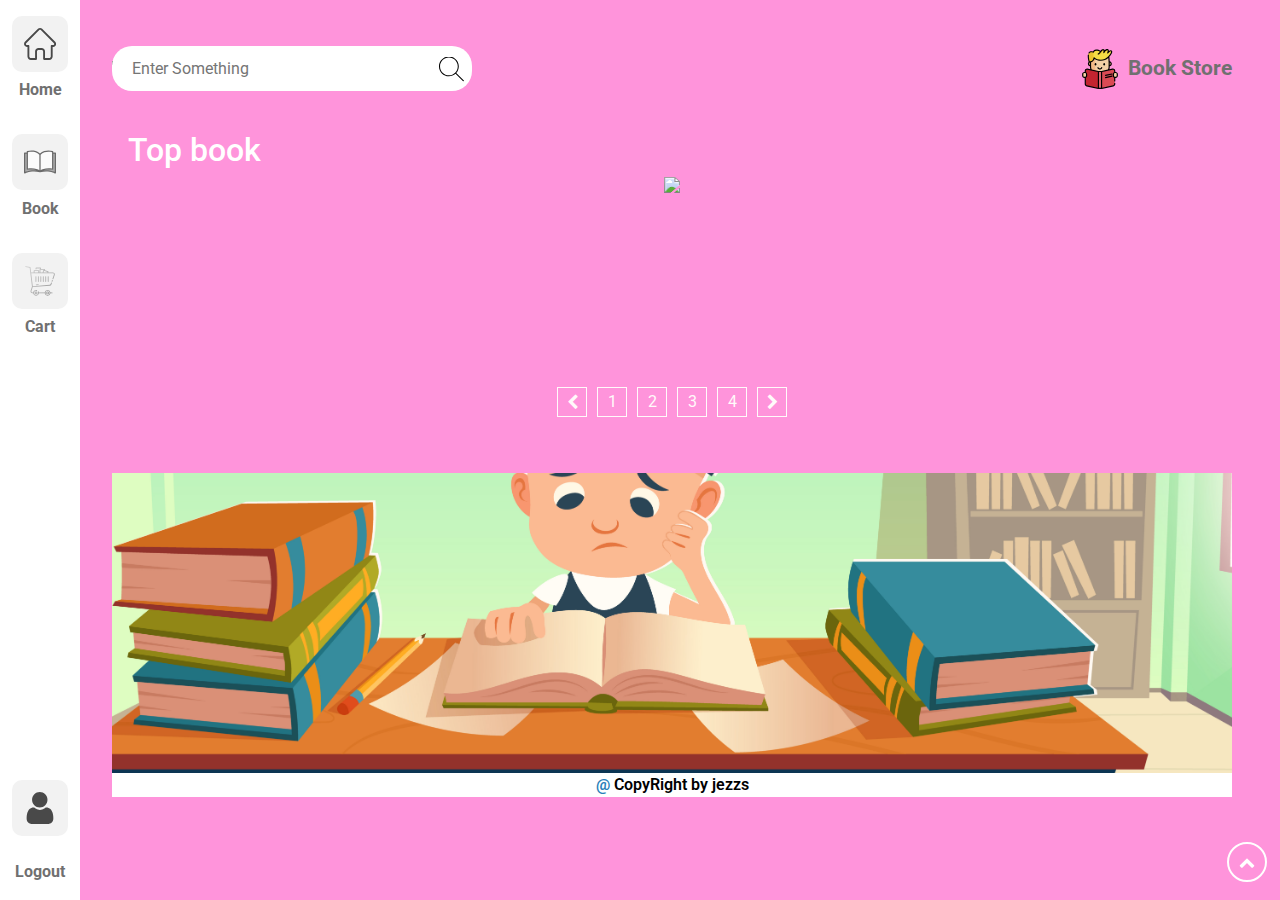
==== commit db50cf9c: "add create page product detail and create new feature pagination, load books" ====
--- a/index.html
+++ b/index.html
@@ -4,6 +4,7 @@
     <meta charset="UTF-8" />
     <meta name="viewport" content="width=device-width, initial-scale=1.0" />
     <title>Book Store - Book Store</title>
+
     <link rel="stylesheet" href="./style.css" />
     <link rel="stylesheet" href="./components/cards.css" />
     <link
@@ -107,100 +108,17 @@
             <div class="top-title">
               <h2 class="list-title-text">Top book</h2>
             </div>
-            <div class="books row">
-              <div class="book col-sm-4">
-                <div class="h-card">
-                  <a href="#" class="h-card-content">
-                    <img
-                      src="./image/Dac-nhan-tam.jpg"
-                      class="h-card-img"
-                      alt="book card"
-                    />
-                    <div class="h-card-body">
-                      <h3 class="h-card-title">
-                        Đắc nhân tâm
-                      </h3>
-                      <p class="h-card-text">
-                        Del Carnegie
-                      </p>
-                      <p class="h-payment">180.000 đ</p>
-                      <div class="book-star">
-                        <img
-                          src="./image/star.svg"
-                          alt="star"
-                          style="max-width: 20px;"
-                          class="_1-start"
-                        />
-                        <img
-                          src="./image/star.svg"
-                          alt="star"
-                          style="max-width: 20px;"
-                          class="_1-start"
-                        />
-                        <img
-                          src="./image/star.svg"
-                          alt="star"
-                          style="max-width: 20px;"
-                          class="_1-start"
-                        />
-                        <img
-                          src="./image/star.svg"
-                          alt="star"
-                          style="max-width: 20px;"
-                          class="_1-start"
-                        />
-                      </div>
-                    </div>
-                  </a>
-                </div>
-              </div>
-              <div class="book col-sm-4">
-                <div class="h-card">
-                  <a href="#" class="h-card-content">
-                    <img
-                      src="./image/Dac-nhan-tam.jpg"
-                      class="h-card-img"
-                      alt="book card"
-                    />
-                    <div class="h-card-body">
-                      <h3 class="h-card-title">
-                        Đắc nhân tâm
-                      </h3>
-                      <p class="h-card-text">
-                        Del Carnegie
-                      </p>
-                      <p class="h-payment">180.000 đ</p>
-                      <div class="book-star">
-                        <img
-                          src="./image/star.svg"
-                          alt="star"
-                          style="max-width: 20px;"
-                          class="_1-start"
-                        />
-                        <img
-                          src="./image/star.svg"
-                          alt="star"
-                          style="max-width: 20px;"
-                          class="_1-start"
-                        />
-                        <img
-                          src="./image/star.svg"
-                          alt="star"
-                          style="max-width: 20px;"
-                          class="_1-start"
-                        />
-                        <img
-                          src="./image/star.svg"
-                          alt="star"
-                          style="max-width: 20px;"
-                          class="_1-start"
-                        />
-                      </div>
-                    </div>
-                  </a>
-                </div>
-              </div>
-            </div>
+            <div class="books row" id="books"></div>
+            <nav>
+              <ul class="pagination" id="pagination">
+                <li class="page-item" data-button="previous"></li>
+                <li class="page-item" data-pagination="1"></li>
+                <li class="page-item" data-pagination="2"></li>
+                <li class="page-item" data-pagination="3"></li>
+                <li class="page-item" data-pagination="4"></li>
+                <li class="page-item" data-button="next"></li>
+              </ul>
+            </nav>
           </div>
         </div>
 
@@ -215,5 +133,7 @@
         <div class="scroll-top"></div>
       </a>
     </div>
+    <script src="https://unpkg.com/axios/dist/axios.min.js"></script>
+    <script src="./index.js"></script>
   </body>
 </html>
--- a/style.css
+++ b/style.css
@@ -190,8 +190,11 @@
   margin-left: 0.5rem;
 }
 
+.center {
+  margin-top: 40px;
+}
+
 .center .h-list-book {
-  margin-top: 40px;
   display: flex;
   flex-direction: column;
 }
@@ -216,109 +219,63 @@
   color: white;
 }
 
-@media only screen and (min-width: 1366px) {
-  .center .h-list-book .books .book {
-    flex: 0 0 20%;
-    max-width: 20%;
-  }
-}
-
-@media only screen and (max-width: 1366px) {
-  .center .h-list-book .books .book {
-    flex: 0 0 25%;
-    max-width: 25%;
-  }
-  .header,
-  .footer {
-    margin-left: 0em;
-  }
-}
-
-@media only screen and (max-width: 900px) {
-  main {
-    margin-right: 2rem;
-  }
-  .center .h-list-book .books .book {
-    flex: 0 0 33%;
-    max-width: 33%;
-  }
-}
-
-@media only screen and (min-width: 900px) {
-  main {
-    margin-right: 2rem;
-  }
-  .footer {
-    padding: 0 !important;
-  }
-}
-
-@media only screen and (min-width: 600px) {
-  .h-navbar {
-    bottom: 0;
-    width: 5rem;
-    background-color: white;
-  }
-}
-
-@media only screen and (max-width: 600px) {
-  .center {
-    padding: 1rem;
-  }
-  .center .h-list-book .books .book {
-    flex: 0 0 50%;
-    max-width: 50%;
-  }
-
-  .h-navbar {
-    max-width: 100vw;
-    width: 100vw;
-    height: 4rem;
-    bottom: 0;
-  }
-
-  .h-navbar .h-navbar-nav {
-    flex-direction: row;
-  }
-
-  .h-navbar .h-navbar-nav .h-navbar-item {
-    margin: 0;
-  }
-
-  .h-navbar .h-navbar-nav .h-navbar-item .h-nav-link .link-text {
-    display: none;
-  }
-
-  .h-navbar .h-navbar-nav .h-navbar-item:nth-child(4),
-  .h-navbar .h-navbar-nav .h-navbar-item:nth-child(5),
-  .h-navbar .h-navbar-nav .h-navbar-item:nth-child(7) {
-    display: none;
-  }
-
-  .h-navbar .h-navbar-nav .h-navbar-item .h-nav-link .nav-icon .link-icon {
-    filter: grayscale(0) opacity(1);
-  }
-
-  .search-book {
-    max-width: 20rem;
-  }
-
-  .logo .logo-link .text-logo {
-    display: none;
-  }
-
-  main {
-    margin: 0;
-    padding: 0;
-  }
-
-  main .footer {
-    width: 100%;
-    margin-bottom: 60px;
-  }
-  .footer .top {
-    background-position: 0 150px !important;
-  }
+.center .pagination {
+  display: flex;
+  align-items: center;
+  justify-content: center;
+  margin-top: 10px;
+  list-style: none;
+}
+
+.center .pagination .page-item {
+  width: 30px;
+  height: 30px;
+  border: 1px solid snow;
+  margin: 0 5px;
+  cursor: pointer;
+  transition: 0.3s ease-in;
+  box-shadow: 0 0 0 #34495e;
+  position: relative;
+}
+
+.center .pagination .page-item::before {
+  content: attr(data-pagination);
+  display: flex;
+  align-items: center;
+  justify-content: center;
+  height: 100%;
+  color: snow;
+}
+
+.center .pagination .page-item:nth-child(1)::before {
+  content: '\f053';
+  font-family: 'fontawesome';
+  display: flex;
+  align-items: center;
+  justify-content: center;
+  height: 100%;
+  color: snow;
+}
+.center .pagination .page-item:nth-child(6)::before {
+  content: '\f054';
+  font-family: 'fontawesome';
+  display: flex;
+  align-items: center;
+  justify-content: center;
+  height: 100%;
+  color: snow;
+}
+
+.center .pagination .page-item:hover {
+  box-shadow: 0 0 5px #34495e;
+}
+
+.center .pagination .page-item i {
+  display: flex;
+  align-items: center;
+  justify-content: center;
+  height: 100%;
+  color: snow;
 }
 
 .scroll-top {
@@ -385,3 +342,114 @@
   width: 100%;
   height: 300px;
 }
+
+@media only screen and (min-width: 1366px) {
+  .center .h-list-book .books .book {
+    flex: 0 0 20%;
+    max-width: 20%;
+  }
+}
+
+@media only screen and (max-width: 1366px) {
+  .center .h-list-book .books .book {
+    flex: 0 0 25%;
+    max-width: 25%;
+  }
+  .header,
+  .footer {
+    margin-left: 0em;
+  }
+}
+
+@media only screen and (max-width: 900px) {
+  main {
+    margin-right: 2rem;
+  }
+  .center .h-list-book .books .book {
+    flex: 0 0 33%;
+    max-width: 33%;
+  }
+}
+
+@media only screen and (max-width: 1190px) {
+  .center .product-detail {
+    grid-template-columns: 1fr;
+  }
+}
+
+@media only screen and (min-width: 900px) {
+  main {
+    margin-right: 2rem;
+  }
+  .footer {
+    padding: 0 !important;
+  }
+}
+
+@media only screen and (min-width: 600px) {
+  .h-navbar {
+    bottom: 0;
+    width: 5rem;
+    background-color: white;
+  }
+}
+
+@media only screen and (max-width: 600px) {
+  .center {
+    padding: 1rem;
+  }
+  .center .h-list-book .books .book {
+    flex: 0 0 50%;
+    max-width: 50%;
+  }
+
+  .h-navbar {
+    max-width: 100vw;
+    width: 100vw;
+    height: 4rem;
+    bottom: 0;
+  }
+
+  .h-navbar .h-navbar-nav {
+    flex-direction: row;
+  }
+
+  .h-navbar .h-navbar-nav .h-navbar-item {
+    margin: 0;
+  }
+
+  .h-navbar .h-navbar-nav .h-navbar-item .h-nav-link .link-text {
+    display: none;
+  }
+
+  .h-navbar .h-navbar-nav .h-navbar-item:nth-child(4),
+  .h-navbar .h-navbar-nav .h-navbar-item:nth-child(5),
+  .h-navbar .h-navbar-nav .h-navbar-item:nth-child(7) {
+    display: none;
+  }
+
+  .h-navbar .h-navbar-nav .h-navbar-item .h-nav-link .nav-icon .link-icon {
+    filter: grayscale(0) opacity(1);
+  }
+
+  .search-book {
+    max-width: 20rem;
+  }
+
+  .logo .logo-link .text-logo {
+    display: none;
+  }
+
+  main {
+    margin: 0;
+    padding: 0;
+  }
+
+  main .footer {
+    width: 100%;
+    margin-bottom: 60px;
+  }
+  .footer .top {
+    background-position: 0 150px !important;
+  }
+}
--- a/components/cards.css
+++ b/components/cards.css
@@ -1,52 +1,52 @@
-.h-card{
-    width: 15rem;
-    background-color:white;
-    box-shadow: 0 0 3px;
-    transition: 0.3s ease-in-out;
+.h-card {
+  width: 15rem;
+  background-color: white;
+  box-shadow: 0 0 3px white;
+  transition: 0.3s ease-in-out;
 }
 
-.h-card:hover{
-    box-shadow: 0px 0 6px;
+.h-card:hover {
+  box-shadow: 0px 0 6px;
 }
 
-.h-card .h-card-content{
-    text-decoration: none;
+.h-card .h-card-content {
+  text-decoration: none;
 }
 
-.h-card .h-card-img{
-    width: 10rem;
-    margin: auto;
-    padding-top: 15px;
-    display: flex;
-    align-items: center;
-    justify-content: center;
+.h-card .h-card-img {
+  width: 10rem;
+  margin: auto;
+  padding-top: 15px;
+  display: flex;
+  align-items: center;
+  justify-content: center;
 }
 
-.h-card .h-card-body{
-    padding:0 20px;
-    padding-bottom: 5px;
+.h-card .h-card-body {
+  padding: 0 20px;
+  padding-bottom: 5px;
 }
 
-.h-card .h-card-body h3{
-    margin-bottom: 2px;
-    font-size: 1.4rem;
-    color: #747474;
+.h-card .h-card-body h3 {
+  margin-bottom: 2px;
+  font-size: 1.4rem;
+  color: #747474;
 }
 
-.h-card .h-card-body p{
-    padding: 0;
-    margin: 0;
-    font-size: 0.9rem;
-    color: #747474;
+.h-card .h-card-body p {
+  padding: 0;
+  margin: 0;
+  font-size: 0.9rem;
+  color: #747474;
 }
 
-.h-card .h-card-body p.h-card-text{
-    padding-left: 8px;
+.h-card .h-card-body p.h-card-text {
+  padding-left: 8px;
 }
 
-.h-card .h-card-body p.h-payment{
-    color: black;
-    font-size: 1.3rem;
-    margin: 10px 0;
-    font-weight: 700;
+.h-card .h-card-body p.h-payment {
+  color: black;
+  font-size: 1.3rem;
+  margin: 10px 0;
+  font-weight: 700;
 }
